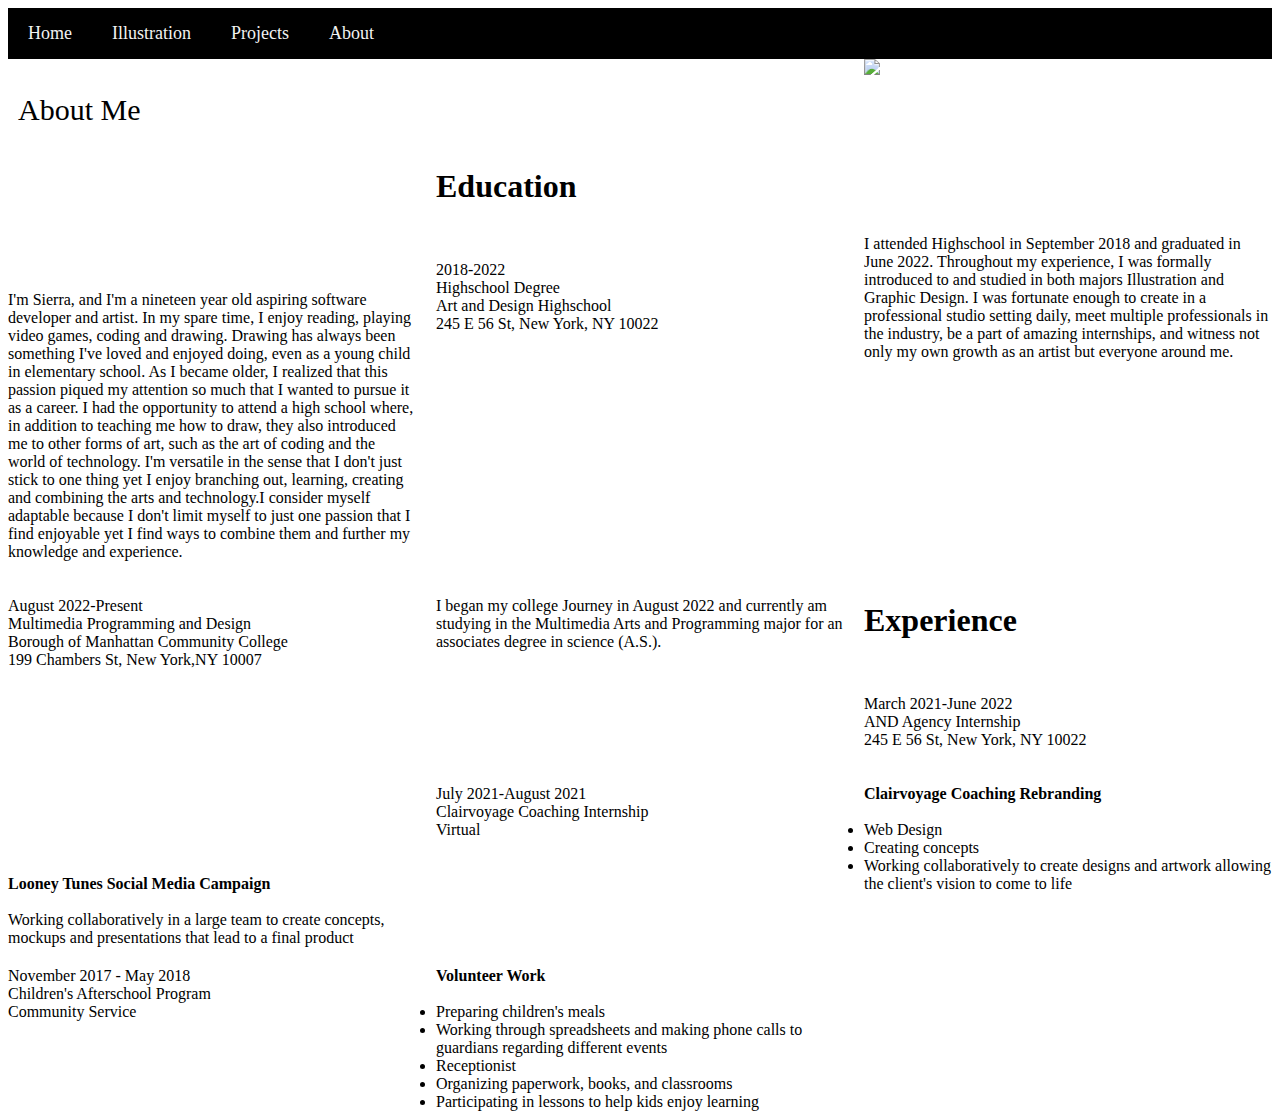
==== about.html @ 56b0bbc9 "some additional HTML fixes" ====
<!doctype HTML>
    <html lang="en">
    <head>
      <title></title>
      <meta charset="utf-8">
      <meta name="viewport" content="width=device-width, initial-scale=1.0">
      <link rel="stylesheet" href="styles.css">
      <link rel="icon" type="image/png" href="images/fav.ico" sizes="32x32" />
    </head>
    <html>
        <main>

            <div class="topnav">
                <a href="index.html">Home</a>
                <a href="illustration.html">Illustration</a>
                <a href="projects.html">Projects</a>
                <a href="about.html">About</a>
              </div>

              <main class="grid">

        
              <section class="aboutmebox">
                <div class="heading">
                <br>
                <header>About Me</header>
              </div>
              </section>
              <br> 
            
             <section class="aboutmebox00">

            <img src="images/Bio _ Honeyteaht and 1 more page - Personal - Microsoft​ Edge 5_10_2024 3_02_17 PM.png">

             </section>

             <section class="aboutmebox0">
<br>
<br>
<br>
<br>
<br>
<br>
<br>
<br>
I'm Sierra, and I'm a nineteen year old aspiring software developer and artist. In my spare time, I enjoy reading, playing video games, coding and drawing. Drawing has always been something I've loved and enjoyed doing, even as a young child in elementary school. As I became older, I realized that this passion piqued my attention so much that I wanted to pursue it as a career. I had the opportunity to attend a high school where, in addition to teaching me how to draw, they also introduced me to other forms of art, such as the art of coding and the world of technology.  I'm versatile in the sense that I don't just stick to one thing yet I enjoy branching out, learning, creating and combining the arts and technology.I consider myself adaptable because I don't limit myself to just one passion that I find enjoyable yet I find ways to combine them and further my knowledge and experience.
             

             </section>
              
              <section class="aboutmebox1">

              <h1>Education</h1>
              <br>

             <p>
              2018-2022
              <br>
                Highschool Degree
              <br>
                Art and Design Highschool
              <br>
                245 E 56 St, New York, NY 10022
             </p>
              </section>

            <section class="aboutmebox2">
             <p>
              <br>
              <br>
              <br>
              <br>
              I attended Highschool in September 2018 and graduated in June 2022.  Throughout my experience, I was formally introduced to and studied in both majors Illustration and Graphic Design. I was fortunate enough to create in a professional studio setting daily, meet multiple professionals in the industry, be a part of amazing internships, and witness not only my own growth as an artist but everyone around me. 
             </p>
             </section >

             <section class="aboutmebox3">
             <p>
              August 2022-Present
              <br>
              Multimedia Programming and Design
              <br>
              Borough of Manhattan Community College
              <br>
              199 Chambers St, New York,NY 10007
             </p>
             </section>

             <section class="aboutmebox4">
             <p>
            I began my college Journey in August 2022 and currently am studying in the Multimedia Arts and Programming major for an associates degree in science (A.S.).
             </p>
             </section>


             <section class="aboutmebox5">

              <h1>Experience</h1>
              <br>
            <p>
             March 2021-June 2022
             <br>
             AND Agency Internship
             <br>
             245 E 56 St, New York, NY 10022
             </p>
             </section>


             <section class="aboutmebox6">
             <br>
             <br>
             <br>
             <br>
             <br>
              <b>Looney Tunes Social Media Campaign</b>
              <br>
              <br>
              <li>Working collaboratively in a large team to create concepts, mockups and presentations that lead to a final product</li>
             </section>
            
             <section class="aboutmebox7">
  
             July 2021-August 2021
             <br>
             Clairvoyage Coaching Internship
             <br>
             Virtual
             </section>
             
             <section class="aboutmebox8">
            
            <b>Clairvoyage Coaching Rebranding</b>
            <br>
            <br>
            <li>Web Design</li>
             
             <li>Creating concepts</li>
             
             <li>Working collaboratively to create designs and artwork allowing the client's vision to come to life</li>

             </section>

<section class="aboutmebox9">

  November 2017 - May 2018
  <br>
  Children's Afterschool Program
  <br>
  Community Service

</section>

<section class="aboutmebox10">

  <B> Volunteer Work</B>
  <br>
  <br>
  <li>Preparing children's meals</li>
  
  <li>Working through spreadsheets and making phone calls to guardians regarding different events</li>
  
 <li>Receptionist</li>
  
  <li>Organizing paperwork, books, and classrooms</li>
  
 <li>Participating in lessons to help kids enjoy learning</li>


</section>




       </main>
    </html>
---- styles.css ----
img, video{
  width: auto;
  height: auto;
  max-width: 100%;
}

/* starting my grid layout */
/* Css here for your base grid that applies to mobile devices */
.grid{
  display: grid;
  grid-template-columns: repeat(1, 1fr);
  grid-gap: 20px;
  /* height: 150vh; */
}

@media (min-width: 600px){
  /* this applies to mobile in landscape and some tablets in portrait */
  .grid{
    grid-template-columns: repeat(2, 1fr);
  }
}/*   end min-width 600 */



@media (min-width: 900px){
   /* this applies to tablets */
   .grid{
    grid-template-columns: repeat(3, 1fr);
  }
}/*   end min-width 900 */



@media (min-width: 1200px){

   /* this applies average laptops */

}/*   end min-width 1200 */



@media (min-width: 1800px){

   /* this applies to large laptops and desktops */

}/*   end min-width 1800 */


  .grid a{
    color: black;
  }
  
  
   /* .box.one {
    grid-column: span 8;
   }

   .boxtwo{
    grid-column-start: 2;
    grid-column-end: 3;
   }

   .boxthree{
    grid-column-start: 4;
    grid-column-end: 5;
   }

   .boxfour{
    grid-column-start: 6;
    grid-column-end: 7;
   } */


   .card {
    /* width: 500px; */
    border: 1px solid #ccc;
    border-radius: 5px;
    overflow: hidden;
    box-shadow: 0 2px 4px rgba(0, 0, 0, 0.1);
    transition: transform 0.3s ease;
    position: relative;
}
.card:hover {
    transform: translateY(-10px);
}
.card-image {
    position: relative;
}
.card-image img {
    width: 100%;
    height: auto;
    display: block;
    transition: opacity 0.3s ease;
}
.card:hover .card-image img {
    opacity: 0;
}
.card-text {
    position: absolute;
    top: 0;
    left: 0;
    width: 100%;
    height: 100%;
    background-color: #f9f9f9;
    text-align: center;
    display: none;
    padding-top: 30%;
}
.card:hover .card-text {
    display: block;
}
.card-title {
    font-size: 50px;
    font-weight: bold;
    margin-bottom: 5px;
}
.card-description {
    font-size: 14px;
    color: #555;
}



   .topnav {
    background-color: rgb(0, 0, 0);
    overflow: hidden;
  }
  
  
  .topnav a {
    float: left;
    color: #f2f2f2;
    text-align: center;
    padding: 15px 20px;
    text-decoration: none;
    font-size: 18px;
    font-family: 'Times New Roman', Times, serif;
  }
  
  .topnav a:hover {
    background-color: #ddd;
    color: black;
  }

.heading{
  text-align: left;
  font-size: 30px;
  font-family: impact;
  margin-left: 10px;
}

  
  

.illustrationgrid{
  display: grid;
  grid-template-columns: 1fr 1fr 1fr 1fr 1fr 1fr;
   grid-gap: 50px;
}

.illustrationbox1{
  grid-column-start: 1;
    grid-column-end: 2;
}

.illustrationbox2{
  grid-column-start: 3;
    grid-column-end: 4;
}

.illustrationbox3{
  grid-column-start: 5;
    grid-column-end: 6;
}

.illustrationbox4{
  grid-column-start: 1;
    grid-column-end: 2;
}

.illustrationbox5{
  grid-column-start: 3;
    grid-column-end: 4;
}

.illustrationbox6{
  grid-column-start: 5;
    grid-column-end: 6;
}

.illustrationbox7{
  grid-column-start: 1;
    grid-column-end: 2;
}

.illustrationbox8{
  grid-column-start: 3;
    grid-column-end: 4;
}

.illustrationbox9{
  grid-column-start: 5;
    grid-column-end: 6;
}

.illustrationgrid p{
  font-size: 18px;
  text-align: left;
}

.illustrationtext{
  padding-top: 30%;
}

.illustrationtext header{
  font-size: 25px;
  font-family: impact;
}

.illustrationgrid .card-text{
text-align: left;
padding-left: 20px;
padding-top: 100px;
}

.aboutgrid{
  display: grid;
  grid-template-columns: 1fr 1fr 1fr 1fr ;
   grid-row-gap: 10px;
}

/* .aboutmebox{
  grid-column-start: 1;
  grid-column-end: 8;
}

.aboutmebox00{
  grid-column-start: 1;
  grid-column-end: 3;
}

.aboutmebox0{
  grid-column-start: 3;
  grid-column-end: 6;
}

.aboutmebox1{

  grid-column-start: 1;
    grid-column-end: 3;
}

.aboutmebox2{
  grid-column-start: 3;
    grid-column-end: 6;
}

.aboutmebox3{
  grid-column-start: 1;
    grid-column-end: 3;
}

.aboutmebox4{
  grid-column-start: 3;
    grid-column-end: 6;
}

.aboutmebox5{
  grid-column-start: 1;
    grid-column-end: 3;
}

.aboutmebox6{
  grid-column-start: 3;
    grid-column-end: 6;
}

.aboutmebox7{
  grid-column-start: 1;
    grid-column-end: 3;
}

.aboutmebox8{
  grid-column-start: 3;
    grid-column-end: 6;
}

.aboutmebox9{
  grid-column-start: 1;
    grid-column-end: 3;
}

.aboutmebox10{
  grid-column-start: 3;
    grid-column-end: 6;
} */

.aboutmetext{
  text-align: left;
}






.projectsgrid{
  display: grid;
  /* grid-template-columns: 1fr 1fr 1fr 1fr; */
  grid-template-columns: repeat(auto-fit, minmax(350px, 1fr));
  grid-gap: 50px;
}

/* .projectbox1{
  grid-column-start: 1;
  grid-column-end: 2;
 }

 .projectbox2 {
  grid-column-start: 3;
  grid-column-end: 4;
 }

 .projectbox3{
  grid-column-start: 5;
  grid-column-end: 6;
 }

 .projectbox4{
  grid-column-start: 1;
  grid-column-end: 2;
 } */

.projectheader{
  font-size: 40px;
  text-align: center;
  font-family: impact;
}





.project1grid header{
font-size: 40px;
text-align: center;
font-family: impact;
}

.project2grid header{
  font-size: 40px;
  text-align: center;
  font-family: impact;
  }

  .project3grid header{
    font-size: 40px;
    text-align: center;
    font-family: impact;
    }

.project4grid header{
      font-size: 40px;
      text-align: center;
      font-family: impact;
      }


   .persona-card{
width:300px;
height:100px;
}

.header {
  background-image: url('images/Untitled\ -\ Copy.png'); 
  background-position: center;
  height: 70vh;}
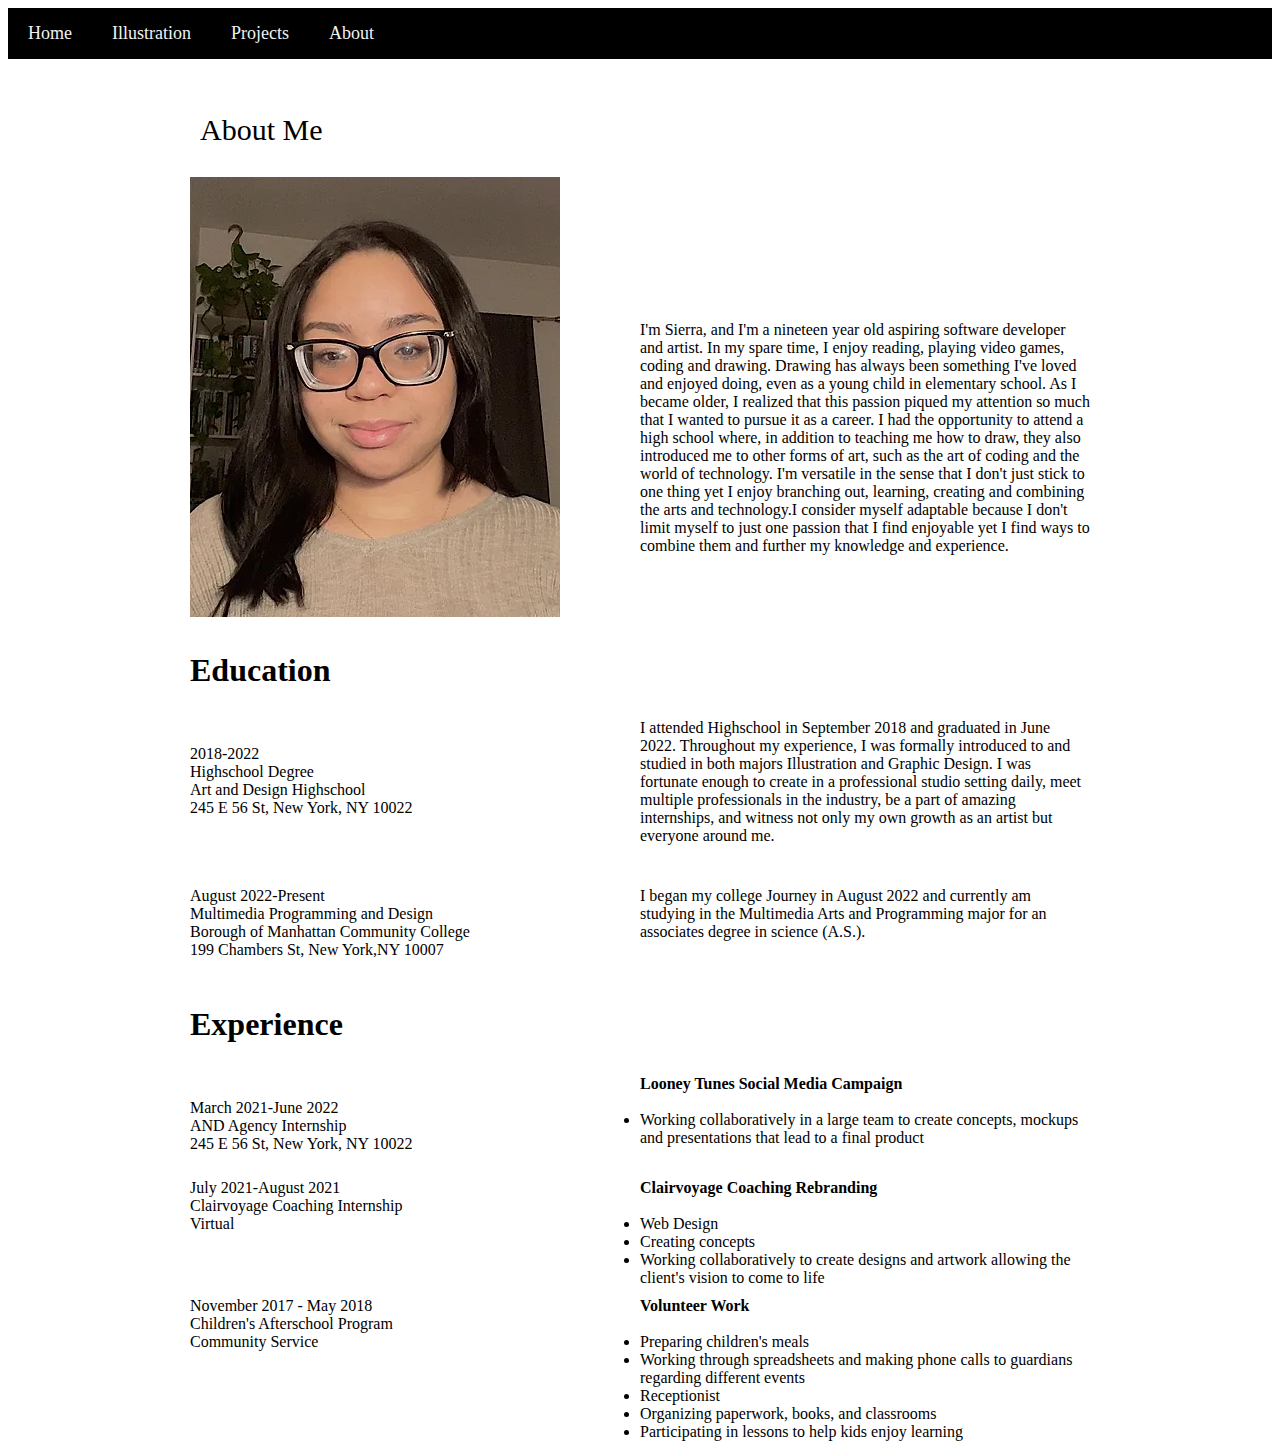
==== commit 31b5746c: "Merge 9fb2e4ab7f31707be2d94e0e94d405aea44e9db5 into 0750144fadffba2a2d1694d768043967457431aa" ====
--- a/about.html
+++ b/about.html
@@ -1,14 +1,14 @@
 <!doctype HTML>
     <html lang="en">
     <head>
-      <title></title>
+      <title>About</title>
       <meta charset="utf-8">
       <meta name="viewport" content="width=device-width, initial-scale=1.0">
       <link rel="stylesheet" href="styles.css">
       <link rel="icon" type="image/png" href="images/fav.ico" sizes="32x32" />
     </head>
-    <html>
-        <main>
+  
+
 
             <div class="topnav">
                 <a href="index.html">Home</a>
@@ -17,7 +17,7 @@
                 <a href="about.html">About</a>
               </div>
 
-              <main class="grid">
+              <main class="aboutgrid">
 
         
               <section class="aboutmebox">
@@ -43,7 +43,7 @@
 <br>
 <br>
 <br>
-I'm Sierra, and I'm a nineteen year old aspiring software developer and artist. In my spare time, I enjoy reading, playing video games, coding and drawing. Drawing has always been something I've loved and enjoyed doing, even as a young child in elementary school. As I became older, I realized that this passion piqued my attention so much that I wanted to pursue it as a career. I had the opportunity to attend a high school where, in addition to teaching me how to draw, they also introduced me to other forms of art, such as the art of coding and the world of technology.  I'm versatile in the sense that I don't just stick to one thing yet I enjoy branching out, learning, creating and combining the arts and technology.I consider myself adaptable because I don't limit myself to just one passion that I find enjoyable yet I find ways to combine them and further my knowledge and experience.
+I'm Sierra, and I'm a nineteen year old aspiring software developer and artist. In my spare time, I enjoy reading, playing video games, coding and drawing. Drawing has always been something I've loved and enjoyed doing, even as a young child in elementary school. As I became older, I realized that this passion piqued my attention so much that I wanted to pursue it as a career. I had the opportunity to attend a high school where, in addition to teaching me how to draw, they also introduced me to other forms of art, such as the art of coding and the world of technology.  I'm versatile in the sense that I don't just stick to one thing yet I enjoy branching out, learning, creating and combining the arts and technology.I consider myself adaptable because I don't limit myself to just one passion that I find enjoyable yet I find ways to combine them and further my knowledge and experience.
              
 
              </section>
@@ -153,7 +153,7 @@
 
 <section class="aboutmebox10">
 
-  <B> Volunteer Work</B>
+  <b> Volunteer Work</b>
   <br>
   <br>
   <li>Preparing children's meals</li>
--- a/styles.css
+++ b/styles.css
@@ -9,74 +9,45 @@
 }
 
 /* starting my grid layout */
-/* Css here for your base grid that applies to mobile devices */
+
+
 .grid{
-  display: grid;
-  grid-template-columns: repeat(1, 1fr);
-  grid-gap: 20px;
-  /* height: 150vh; */
-}
-
-@media (min-width: 600px){
-  /* this applies to mobile in landscape and some tablets in portrait */
-  .grid{
-    grid-template-columns: repeat(2, 1fr);
-  }
-}/*   end min-width 600 */
-
-
-
-@media (min-width: 900px){
-   /* this applies to tablets */
-   .grid{
-    grid-template-columns: repeat(3, 1fr);
-  }
-}/*   end min-width 900 */
-
-
-
-@media (min-width: 1200px){
-
-   /* this applies average laptops */
-
-}/*   end min-width 1200 */
-
-
-
-@media (min-width: 1800px){
-
-   /* this applies to large laptops and desktops */
-
-}/*   end min-width 1800 */
+    display: grid;
+    grid-template-columns: repea(1, 1fr);
+    grid-gap: 20px;
+  }
 
 
   .grid a{
     color: black;
   }
   
-  
-   /* .box.one {
-    grid-column: span 8;
-   }
-
-   .boxtwo{
-    grid-column-start: 2;
-    grid-column-end: 3;
-   }
-
-   .boxthree{
-    grid-column-start: 4;
-    grid-column-end: 5;
-   }
-
-   .boxfour{
-    grid-column-start: 6;
-    grid-column-end: 7;
-   } */
+  .heading{
+    margin-top: 20px;
+    margin-bottom: 20px;
+  }
+
+  @media (min-width: 600px){
+    .grid{
+      grid-template-columns: repeat(1,1fr);
+    }
+  }
+  
+  @media (min-width: 900px){
+    .grid{
+      grid-template-columns: repeat(2,1fr);
+    }
+  }
+
+  @media (min-width: 1200px){
+    .grid{
+      grid-template-columns: repeat(3,1fr);
+    }
+  }
 
 
    .card {
-    /* width: 500px; */
+    width: 500px;
     border: 1px solid #ccc;
     border-radius: 5px;
     overflow: hidden;
@@ -158,53 +129,26 @@
 
 .illustrationgrid{
   display: grid;
-  grid-template-columns: 1fr 1fr 1fr 1fr 1fr 1fr;
-   grid-gap: 50px;
-}
-
-.illustrationbox1{
-  grid-column-start: 1;
-    grid-column-end: 2;
-}
-
-.illustrationbox2{
-  grid-column-start: 3;
-    grid-column-end: 4;
-}
-
-.illustrationbox3{
-  grid-column-start: 5;
-    grid-column-end: 6;
-}
-
-.illustrationbox4{
-  grid-column-start: 1;
-    grid-column-end: 2;
-}
-
-.illustrationbox5{
-  grid-column-start: 3;
-    grid-column-end: 4;
-}
-
-.illustrationbox6{
-  grid-column-start: 5;
-    grid-column-end: 6;
-}
-
-.illustrationbox7{
-  grid-column-start: 1;
-    grid-column-end: 2;
-}
-
-.illustrationbox8{
-  grid-column-start: 3;
-    grid-column-end: 4;
-}
-
-.illustrationbox9{
-  grid-column-start: 5;
-    grid-column-end: 6;
+  grid-template-columns: repeat(3,1fr);
+   grid-gap: 30px;
+}
+
+@media (min-width: 600px){
+  .illustrationgrid{
+    grid-template-columns: repeat(1,1fr);
+  }
+}
+
+@media (min-width: 900px){
+  .illustrationgrid{
+    grid-template-columns: repeat(2,1fr);
+  }
+}
+
+@media (min-width: 1200px){
+  .illustrationgrid{
+    grid-template-columns: repeat(3,1fr);
+  }
 }
 
 .illustrationgrid p{
@@ -229,111 +173,40 @@
 
 .aboutgrid{
   display: grid;
-  grid-template-columns: 1fr 1fr 1fr 1fr ;
+  grid-template-columns: 1fr 1fr;
    grid-row-gap: 10px;
-}
-
-/* .aboutmebox{
-  grid-column-start: 1;
-  grid-column-end: 8;
-}
-
-.aboutmebox00{
-  grid-column-start: 1;
-  grid-column-end: 3;
-}
-
-.aboutmebox0{
-  grid-column-start: 3;
-  grid-column-end: 6;
-}
-
-.aboutmebox1{
-
-  grid-column-start: 1;
-    grid-column-end: 3;
-}
-
-.aboutmebox2{
-  grid-column-start: 3;
-    grid-column-end: 6;
-}
-
-.aboutmebox3{
-  grid-column-start: 1;
-    grid-column-end: 3;
-}
-
-.aboutmebox4{
-  grid-column-start: 3;
-    grid-column-end: 6;
-}
-
-.aboutmebox5{
-  grid-column-start: 1;
-    grid-column-end: 3;
-}
-
-.aboutmebox6{
-  grid-column-start: 3;
-    grid-column-end: 6;
-}
-
-.aboutmebox7{
-  grid-column-start: 1;
-    grid-column-end: 3;
-}
-
-.aboutmebox8{
-  grid-column-start: 3;
-    grid-column-end: 6;
-}
-
-.aboutmebox9{
-  grid-column-start: 1;
-    grid-column-end: 3;
-}
-
-.aboutmebox10{
-  grid-column-start: 3;
-    grid-column-end: 6;
-} */
+   max-width:900px;
+   margin: auto;
+}
 
 .aboutmetext{
   text-align: left;
 }
 
-
-
-
-
+@media (min-width: 600px){
+  .aboutgrid{
+    grid-template-columns: repeat(1,1fr);
+  }
+}
+
+@media (min-width: 900px){
+  .aboutgrid{
+    grid-template-columns: repeat(2,1fr);
+  }
+}
+
+@media (min-width: 1200px){
+  .aboutgrid{
+    grid-template-columns: repeat(2,1fr);
+  }
+}
 
 .projectsgrid{
   display: grid;
-  /* grid-template-columns: 1fr 1fr 1fr 1fr; */
-  grid-template-columns: repeat(auto-fit, minmax(350px, 1fr));
+  grid-template-columns: repeat(auto-fit, minimax(350px, 1fr));
   grid-gap: 50px;
 }
 
-/* .projectbox1{
-  grid-column-start: 1;
-  grid-column-end: 2;
- }
-
- .projectbox2 {
-  grid-column-start: 3;
-  grid-column-end: 4;
- }
-
- .projectbox3{
-  grid-column-start: 5;
-  grid-column-end: 6;
- }
-
- .projectbox4{
-  grid-column-start: 1;
-  grid-column-end: 2;
- } */
 
 .projectheader{
   font-size: 40px;
@@ -341,7 +214,23 @@
   font-family: impact;
 }
 
-
+@media (min-width: 600px){
+  .projectsgrid{
+    grid-template-columns: repeat(1,1fr);
+  }
+}
+
+@media (min-width: 900px){
+  .projectsgrid{
+    grid-template-columns: repeat(2,1fr);
+  }
+}
+
+@media (min-width: 1200px){
+  .projectsgrid{
+    grid-template-columns: repeat(3,1fr);
+  }
+}
 
 
 
@@ -370,7 +259,7 @@
       }
 
 
-   .persona-card{
+.persona-card{
 width:300px;
 height:100px;
 }
